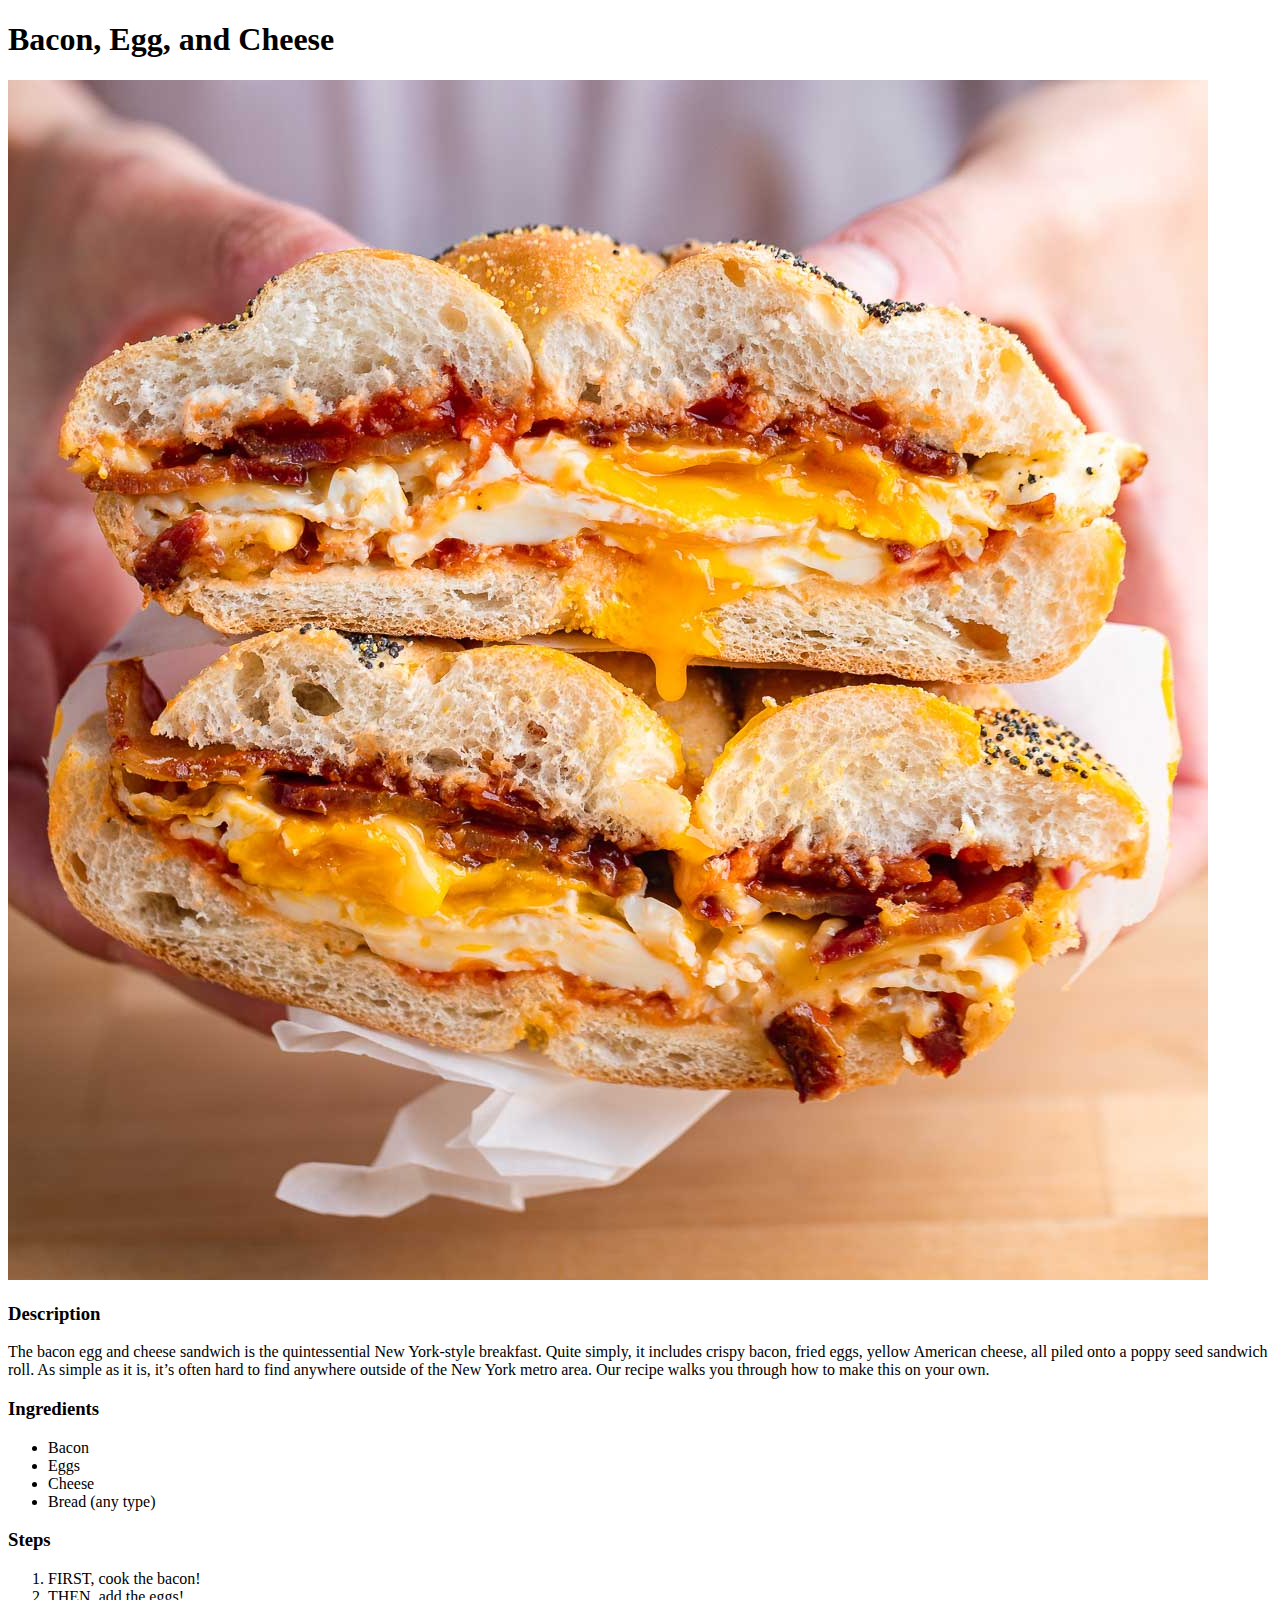
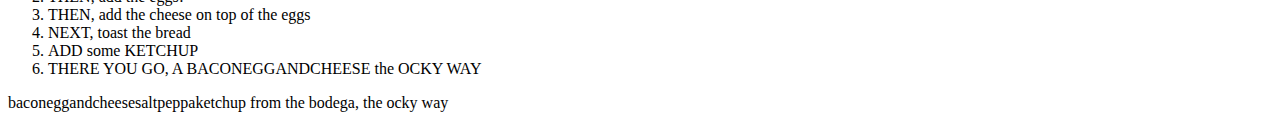
==== recipes/baconeggandcheese.html @ 63b1390d "Added bacon egg and cheese to recipe website" ====
<!DOCTYPE html>
<html lang="en">
<head>
    <meta charset="UTF-8">
    <meta name="viewport" content="width=device-width, initial-scale=1.0">
    <title>Bacon, Egg, and Cheese</title>
</head>
<body>

    <h1>Bacon, Egg, and Cheese</h1>
    <img src="../images/bacon-egg-and-cheese.jpg" alt="BaconEggAndCheese">

    <h3>Description</h3>
    <p>The bacon egg and cheese sandwich is the quintessential New York-style breakfast.  Quite simply, it includes crispy bacon, fried eggs, yellow American cheese, all piled onto a poppy seed sandwich roll.  As simple as it is, it’s often hard to find anywhere outside of the New York metro area.  Our recipe walks you through how to make this on your own.</p>
    
    <h3>Ingredients</h3>
    <ul>
        <li>Bacon</li>
        <li>Eggs</li>
        <li>Cheese</li>
        <li>Bread (any type)</li>
    </ul>

    <h3>Steps</h3>
    <ol>
        <li>FIRST, cook the bacon!</li>
        <li>THEN, add the eggs!</li>
        <li>THEN, add the cheese on top of the eggs</li>
        <li>NEXT, toast the bread</li>
        <li>ADD some KETCHUP</li>
        <li>THERE YOU GO, A BACONEGGANDCHEESE the OCKY WAY</li>
    </ol>

    <p>baconeggandcheesesaltpeppaketchup from the bodega, the ocky way</p>
</body>
</html>
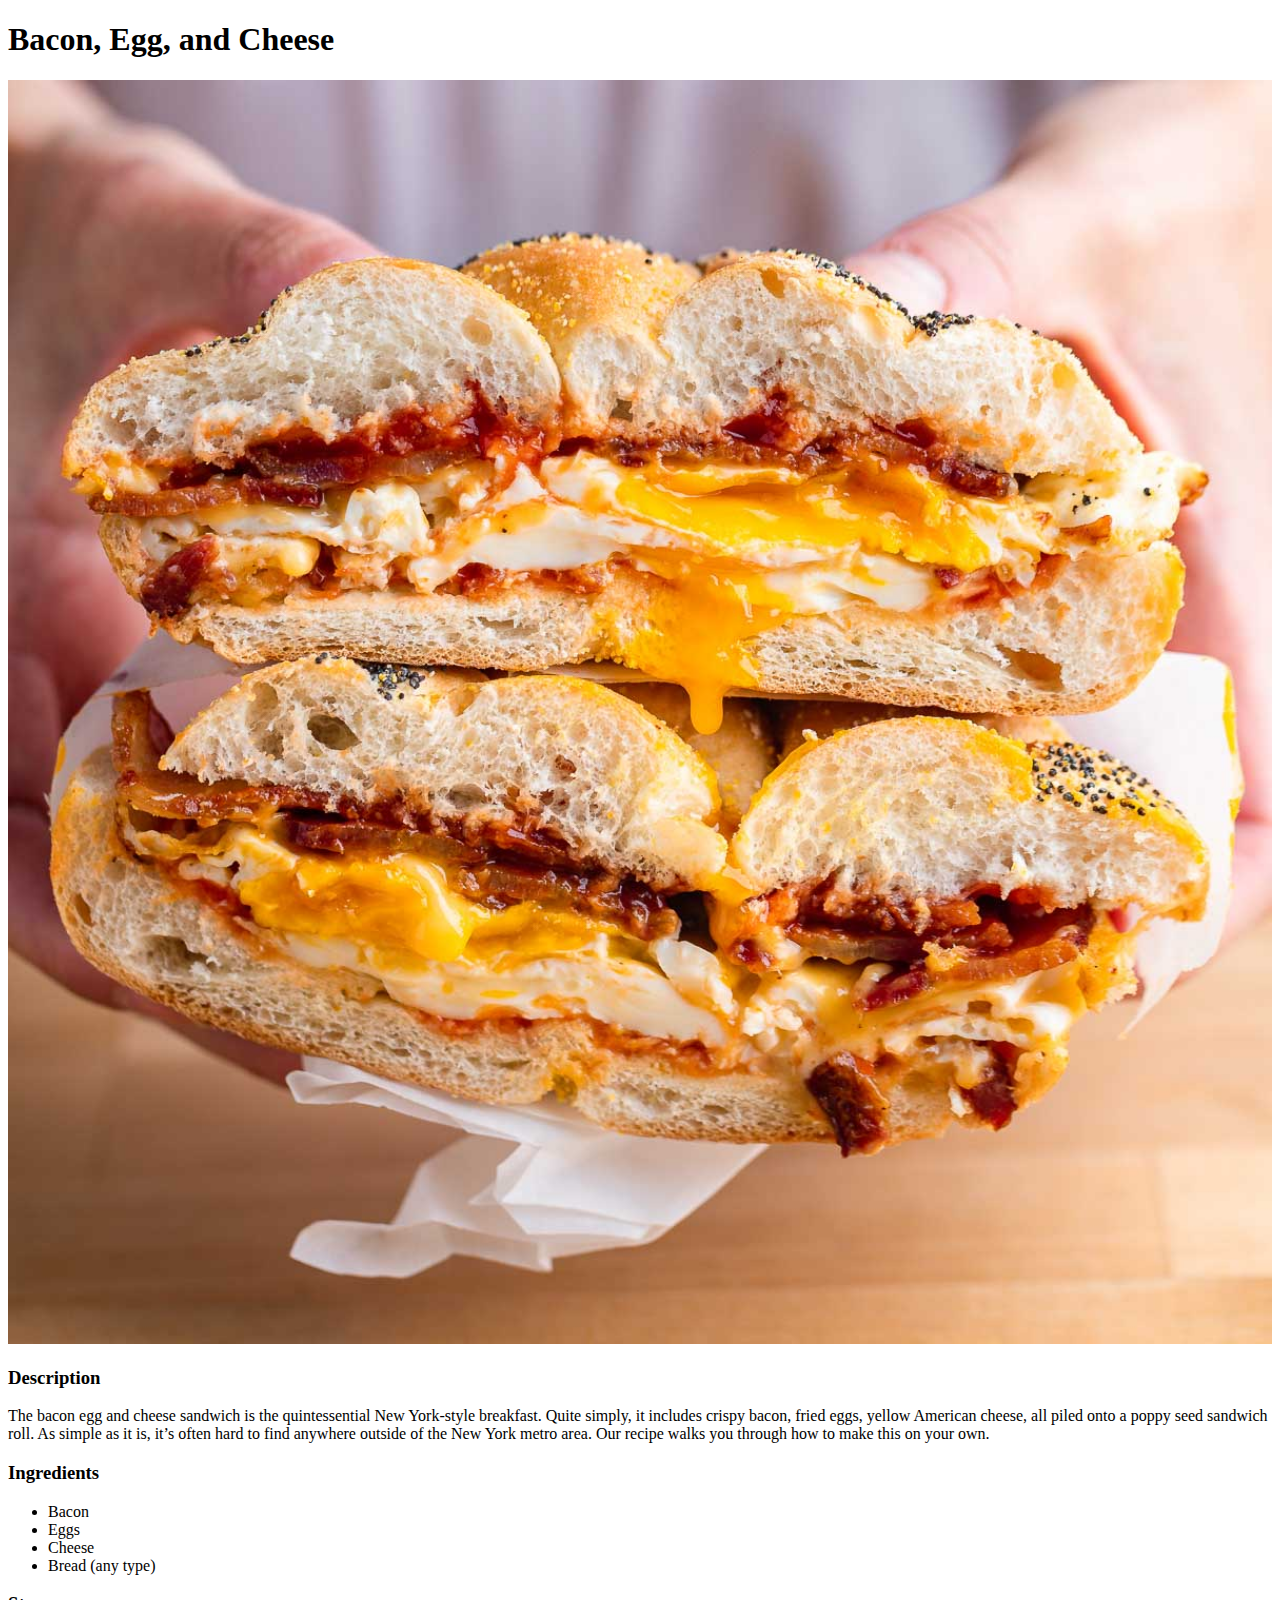
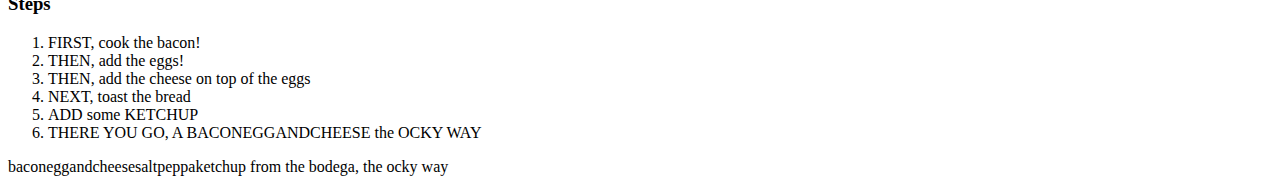
==== commit 14a86170: "made recipes a list rather than inline" ====
--- a/recipes/baconeggandcheese.html
+++ b/recipes/baconeggandcheese.html
@@ -8,7 +8,7 @@
 <body>
 
     <h1>Bacon, Egg, and Cheese</h1>
-    <img src="../images/bacon-egg-and-cheese.jpg" alt="BaconEggAndCheese">
+    <img src="../images/bacon-egg-and-cheese.jpg" alt="BaconEggAndCheese" width="100%">
 
     <h3>Description</h3>
     <p>The bacon egg and cheese sandwich is the quintessential New York-style breakfast.  Quite simply, it includes crispy bacon, fried eggs, yellow American cheese, all piled onto a poppy seed sandwich roll.  As simple as it is, it’s often hard to find anywhere outside of the New York metro area.  Our recipe walks you through how to make this on your own.</p>
